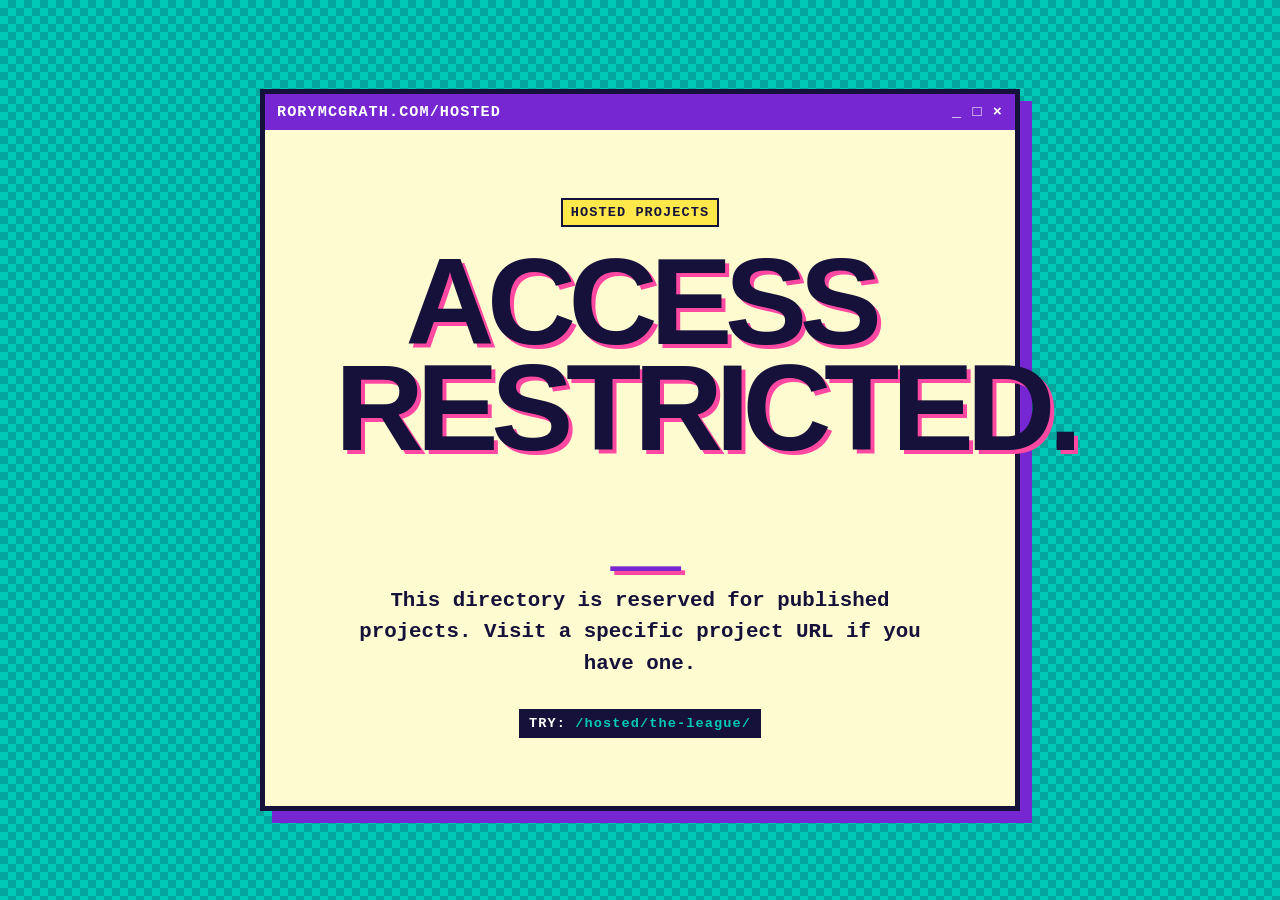
==== hosted/index.html @ 7d30925a "Add hosted directory landing page" ====
<!doctype html>
<html lang="en">
  <head>
    <meta charset="UTF-8" />
    <meta name="viewport" content="width=device-width, initial-scale=1.0" />
    <title>Hosted Projects | Rory McGrath</title>
    <link rel="stylesheet" href="../styles.css" />
  </head>
  <body>
    <main class="site">
      <section class="window" aria-labelledby="hosted-title">
        <div class="title-bar">
          <span>RORYMCGRATH.COM/HOSTED</span>
          <span aria-hidden="true">_ □ ×</span>
        </div>
        <div class="screen">
          <p class="kicker">HOSTED PROJECTS</p>
          <h1 id="hosted-title">Access restricted.<span class="cursor" aria-hidden="true">_</span></h1>
          <p class="tagline">This directory is reserved for published projects. Visit a specific project URL if you have one.</p>
          <p class="status">TRY: <strong>/hosted/the-league/</strong></p>
        </div>
      </section>
    </main>
  </body>
</html>
---- styles.css ----
:root {
  --ink: #15113a;
  --paper: #fffbd1;
  --purple: #7627d1;
  --teal: #00c9b7;
  --pink: #ff48a2;
  --yellow: #ffe84a;
}

* {
  box-sizing: border-box;
}

body {
  min-width: 320px;
  min-height: 100vh;
  margin: 0;
  color: var(--ink);
  font-family: "Courier New", Courier, monospace;
  background-color: var(--teal);
  background-image:
    linear-gradient(45deg, rgba(21, 17, 58, 0.2) 25%, transparent 25%),
    linear-gradient(-45deg, rgba(21, 17, 58, 0.2) 25%, transparent 25%),
    linear-gradient(45deg, transparent 75%, rgba(21, 17, 58, 0.2) 75%),
    linear-gradient(-45deg, transparent 75%, rgba(21, 17, 58, 0.2) 75%);
  background-position: 0 0, 0 8px, 8px -8px, -8px 0;
  background-size: 16px 16px;
}

.site {
  display: grid;
  min-height: 100vh;
  place-items: center;
  padding: 24px;
}

.window {
  width: min(760px, 100%);
  border: 5px solid var(--ink);
  box-shadow: 12px 12px 0 var(--purple);
  background: var(--paper);
}

.title-bar {
  display: flex;
  justify-content: space-between;
  gap: 16px;
  padding: 9px 12px;
  overflow: hidden;
  color: #fff;
  font-size: clamp(0.7rem, 2.6vw, 0.95rem);
  font-weight: bold;
  letter-spacing: 0.07em;
  white-space: nowrap;
  background: var(--purple);
}

.screen {
  padding: clamp(32px, 8vw, 68px) clamp(24px, 8vw, 70px);
  text-align: center;
}

.kicker,
.status {
  display: inline-block;
  margin: 0;
  padding: 5px 8px;
  border: 2px solid var(--ink);
  font-size: clamp(0.65rem, 2.2vw, 0.85rem);
  font-weight: bold;
  letter-spacing: 0.08em;
  background: var(--yellow);
}

h1 {
  margin: 22px 0 18px;
  font-family: Impact, Haettenschweiler, "Arial Black", sans-serif;
  font-size: clamp(3rem, 13vw, 7.7rem);
  font-weight: 900;
  line-height: 0.86;
  letter-spacing: -0.06em;
  text-transform: uppercase;
  text-shadow: 4px 4px 0 var(--pink);
}

.cursor {
  display: inline-block;
  margin-left: 4px;
  color: var(--purple);
  animation: blink 0.9s steps(1, end) infinite;
}

.tagline {
  max-width: 36rem;
  margin: 0 auto 30px;
  font-size: clamp(1rem, 3vw, 1.3rem);
  font-weight: bold;
  line-height: 1.5;
}

.status {
  color: #fff;
  background: var(--ink);
}

.status strong {
  color: var(--teal);
}

@keyframes blink {
  50% { opacity: 0; }
}

@media (max-width: 480px) {
  .site { padding: 14px; }
  .window { border-width: 4px; box-shadow: 7px 7px 0 var(--purple); }
  .screen { padding: 36px 20px; }
}
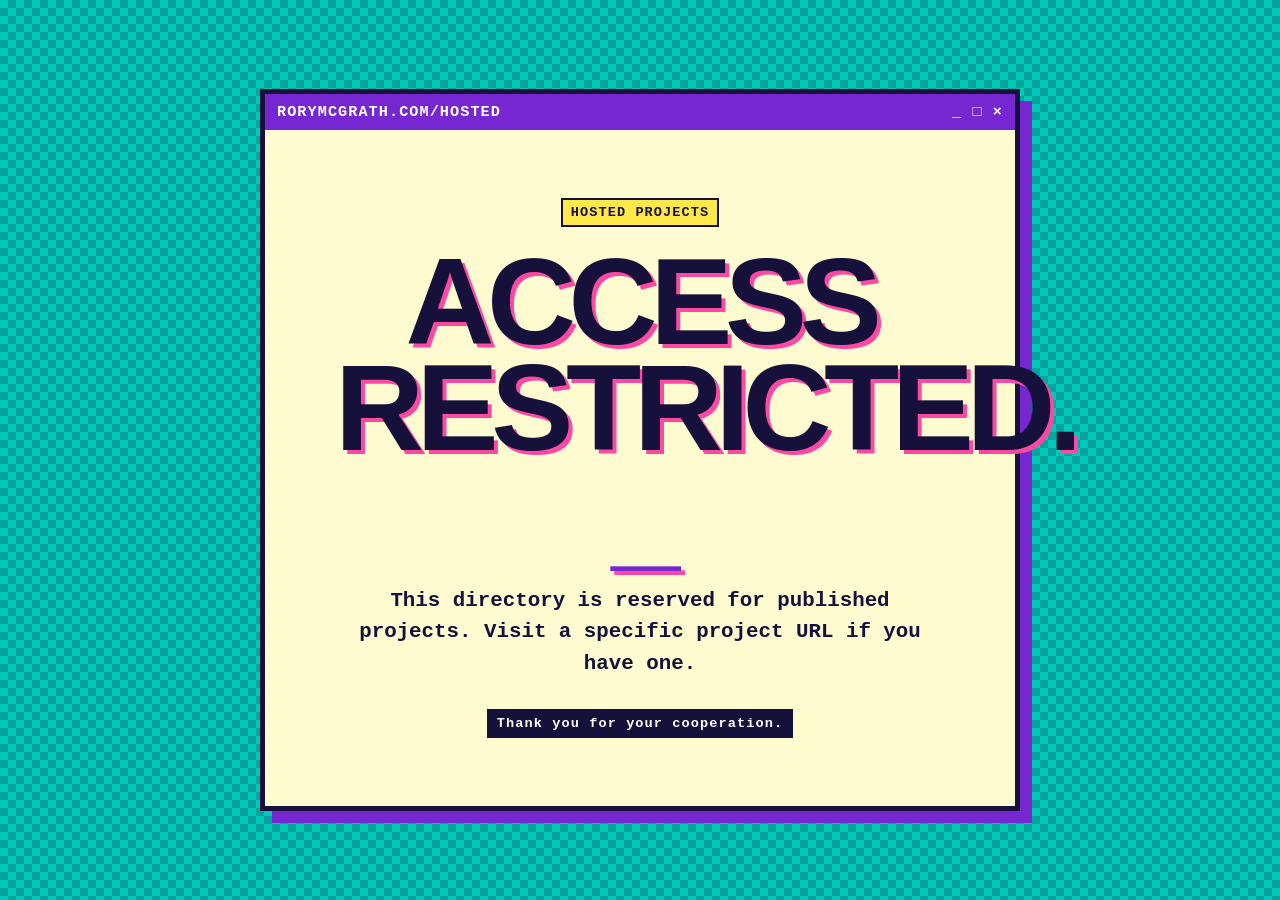
==== commit dc746eb0: "Update hosted landing page message" ====
--- a/hosted/index.html
+++ b/hosted/index.html
@@ -17,7 +17,7 @@
           <p class="kicker">HOSTED PROJECTS</p>
           <h1 id="hosted-title">Access restricted.<span class="cursor" aria-hidden="true">_</span></h1>
           <p class="tagline">This directory is reserved for published projects. Visit a specific project URL if you have one.</p>
-          <p class="status">TRY: <strong>/hosted/the-league/</strong></p>
+          <p class="status">Thank you for your cooperation.</p>
         </div>
       </section>
     </main>
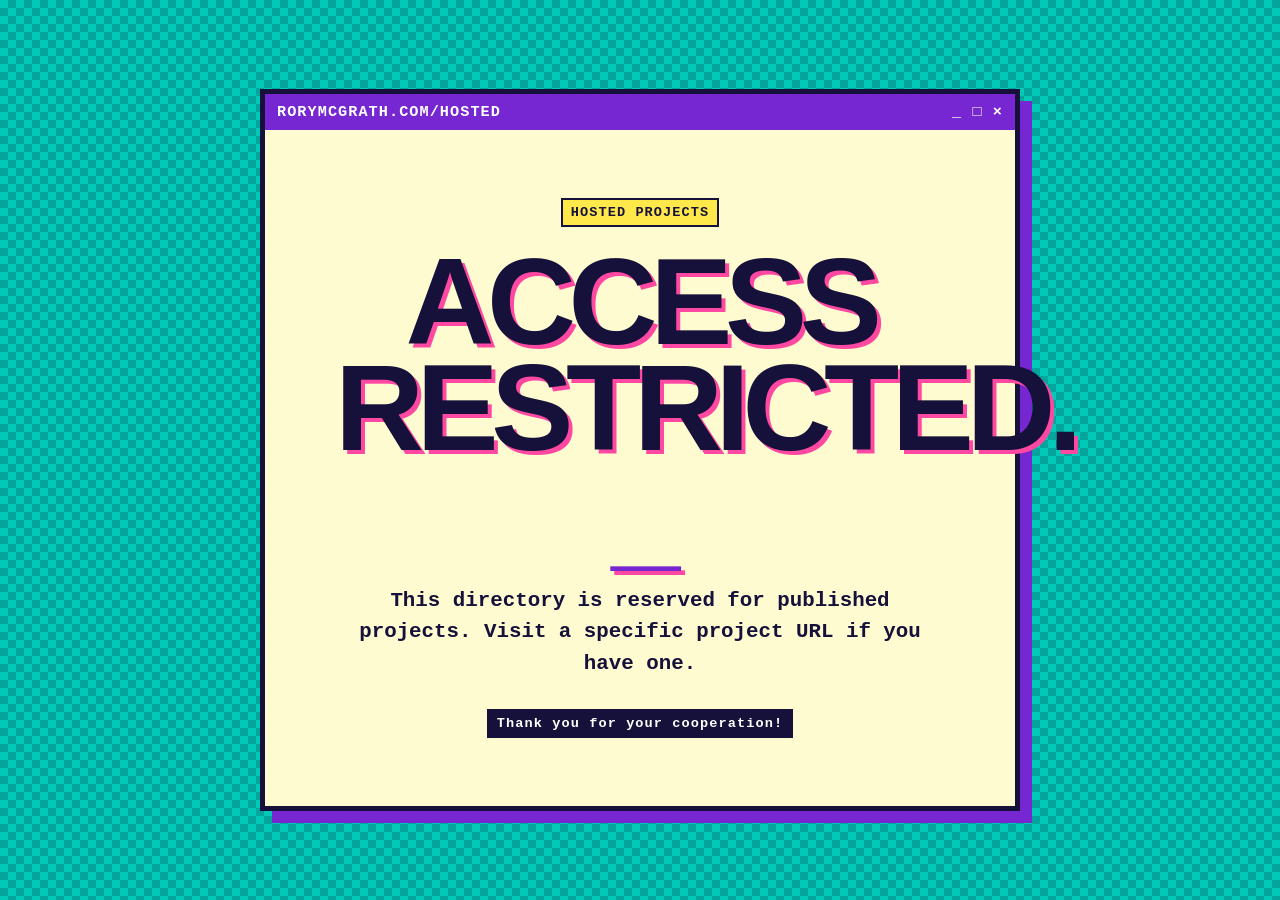
==== commit 346fb165: "Update hosted status message" ====
--- a/hosted/index.html
+++ b/hosted/index.html
@@ -17,7 +17,7 @@
           <p class="kicker">HOSTED PROJECTS</p>
           <h1 id="hosted-title">Access restricted.<span class="cursor" aria-hidden="true">_</span></h1>
           <p class="tagline">This directory is reserved for published projects. Visit a specific project URL if you have one.</p>
-          <p class="status">Thank you for your cooperation.</p>
+          <p class="status">Thank you for your cooperation!</p>
         </div>
       </section>
     </main>
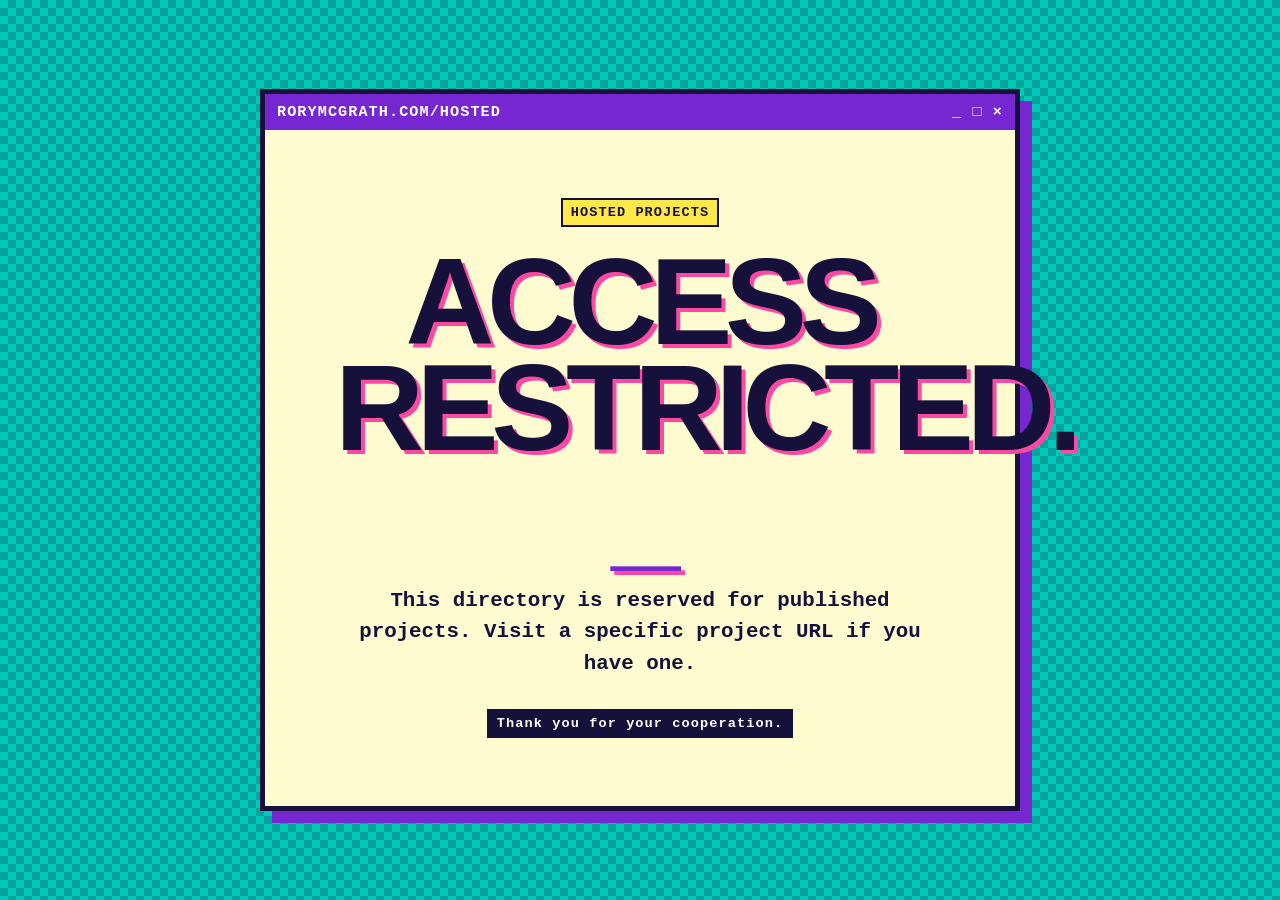
==== commit d92a290a: "Polish hosted projects cooperation message" ====
--- a/hosted/index.html
+++ b/hosted/index.html
@@ -17,7 +17,7 @@
           <p class="kicker">HOSTED PROJECTS</p>
           <h1 id="hosted-title">Access restricted.<span class="cursor" aria-hidden="true">_</span></h1>
           <p class="tagline">This directory is reserved for published projects. Visit a specific project URL if you have one.</p>
-          <p class="status">Thank you for your cooperation!</p>
+          <p class="status">Thank you for your cooperation.</p>
         </div>
       </section>
     </main>
